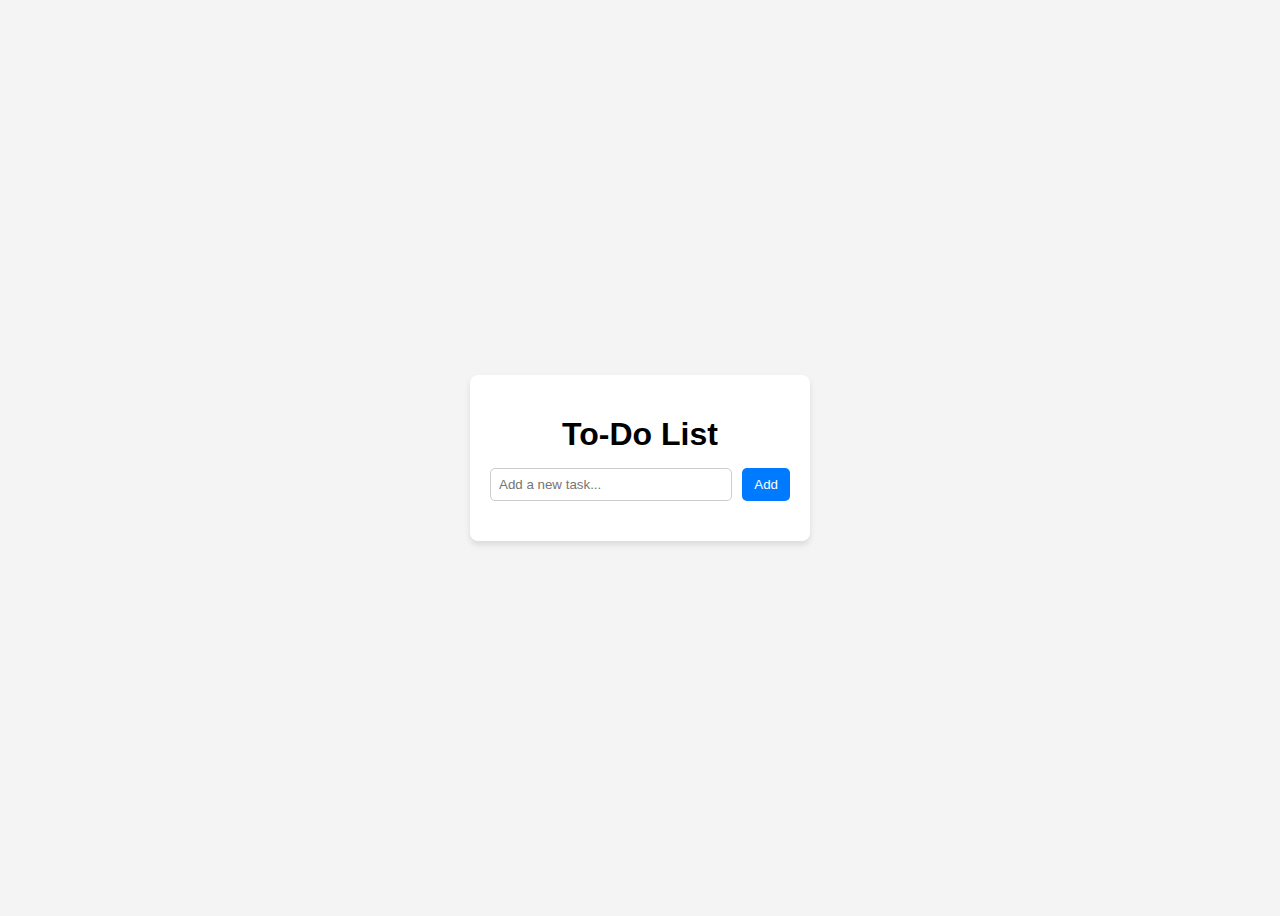
==== Client/html/homepage.html @ 0503767d "commit" ====
<!DOCTYPE html>
<html lang="en">
<head>
    <meta charset="UTF-8">
    <meta name="viewport" content="width=device-width, initial-scale=1.0">
    <title>To-Do List</title>
    <link rel="stylesheet" href="../css/homepage.css">
</head>
<body>
    <div class="todo-container">
        <h1>To-Do List</h1>
        <div class="input-container">
            <input type="text" id="taskInput" placeholder="Add a new task...">
            <button onclick="addTask()">Add</button>
        </div>
        <ul id="taskList"></ul>
    </div>

    <script>
        function addTask() {
            let input = document.getElementById("taskInput");
            let taskText = input.value.trim();
            if (taskText === "") return;

            let li = document.createElement("li");
            li.innerHTML = `${taskText} <button onclick="removeTask(this)">X</button>`;
            
            document.getElementById("taskList").appendChild(li);
            input.value = "";
        }

        function removeTask(button) {
            button.parentElement.remove();
        }
    </script>
</body>
</html>
---- Client/css/homepage.css ----
/* styles.css */
body {
    font-family: Arial, sans-serif;
    background-color: #f4f4f4;
    display: flex;
    justify-content: center;
    align-items: center;
    height: 100vh;
}

.todo-container {
    background: white;
    padding: 20px;
    border-radius: 8px;
    box-shadow: 0px 4px 6px rgba(0, 0, 0, 0.1);
    width: 300px;
    text-align: center;
}

h1 {
    margin-bottom: 15px;
}

.input-container {
    display: flex;
    gap: 10px;
}

input {
    flex: 1;
    padding: 8px;
    border: 1px solid #ccc;
    border-radius: 5px;
}

button {
    padding: 8px 12px;
    border: none;
    background: #007BFF;
    color: white;
    cursor: pointer;
    border-radius: 5px;
}

button:hover {
    background: #0056b3;
}

ul {
    list-style: none;
    padding: 0;
    margin-top: 20px;
}

li {
    background: #fff;
    padding: 10px;
    margin: 5px 0;
    display: flex;
    justify-content: space-between;
    align-items: center;
    border-radius: 5px;
    border: 1px solid #ccc;
}

li button {
    background: red;
    color: white;
    padding: 5px 8px;
    border-radius: 5px;
    border: none;
    cursor: pointer;
}

li button:hover {
    background: darkred;
}
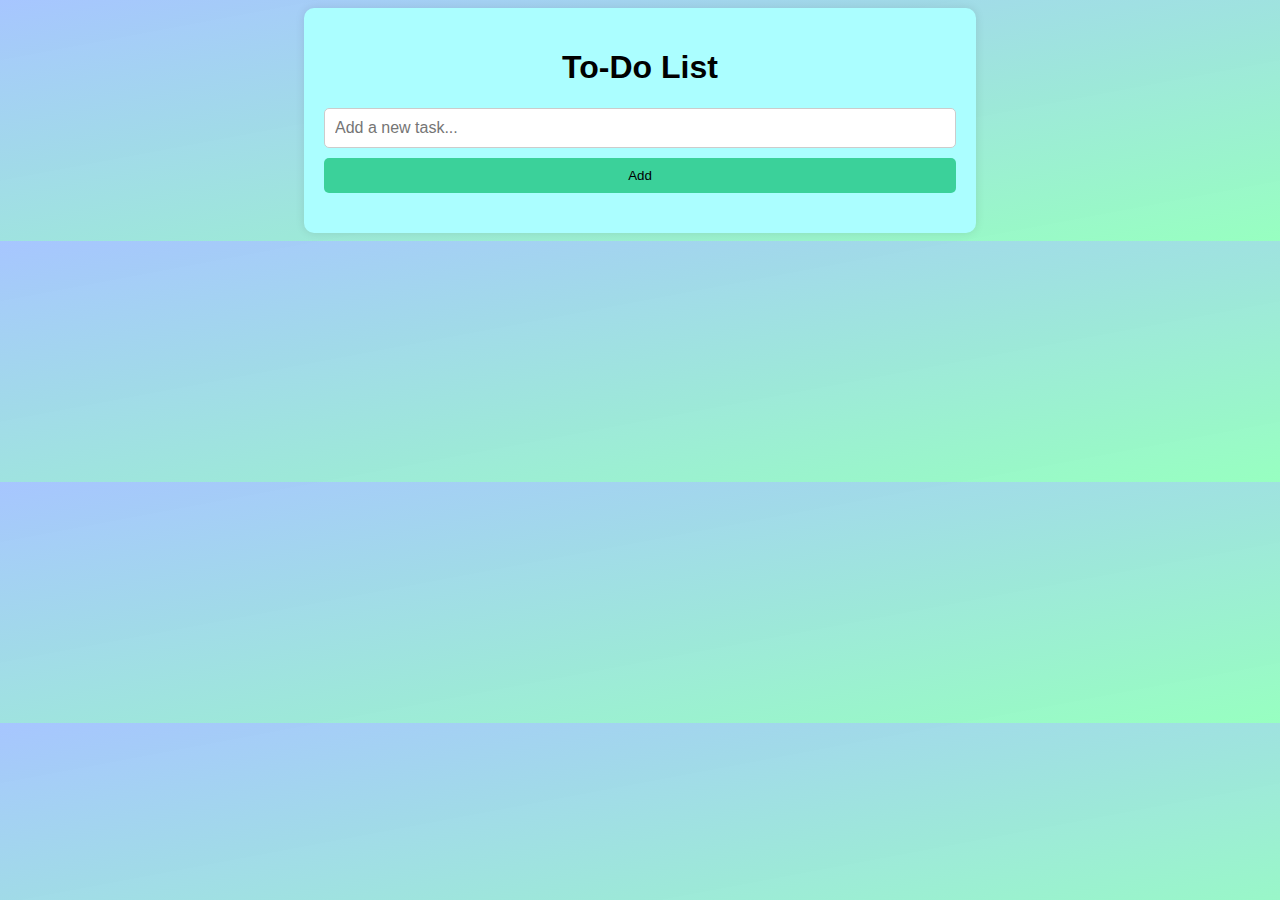
==== commit c2e6061c: "middle" ====
--- a/Client/html/homepage.html
+++ b/Client/html/homepage.html
@@ -1,11 +1,15 @@
 <!DOCTYPE html>
 <html lang="en">
+
 <head>
     <meta charset="UTF-8">
     <meta name="viewport" content="width=device-width, initial-scale=1.0">
     <title>To-Do List</title>
     <link rel="stylesheet" href="../css/homepage.css">
+    <script src="..\js\main.js" defer></script>
+
 </head>
+
 <body>
     <div class="todo-container">
         <h1>To-Do List</h1>
@@ -17,7 +21,9 @@
     </div>
 
     <script>
-        function addTask() {
+      
+
+        /*function finishedTask() {
             let input = document.getElementById("taskInput");
             let taskText = input.value.trim();
             if (taskText === "") return;
@@ -28,10 +34,10 @@
             document.getElementById("taskList").appendChild(li);
             input.value = "";
         }
+*/
+       
 
-        function removeTask(button) {
-            button.parentElement.remove();
-        }
     </script>
 </body>
-</html>
+
+</html>--- a/Client/css/homepage.css
+++ b/Client/css/homepage.css
@@ -1,77 +1,77 @@
-/* styles.css */
 body {
-    font-family: Arial, sans-serif;
-    background-color: #f4f4f4;
-    display: flex;
-    justify-content: center;
-    align-items: center;
-    height: 100vh;
+    font-family: Arial, sans-serif;    
+    background: linear-gradient(to bottom right, #96bbffd6, #81ffb3d2); /* Consistent gradient background */
+    text-align: center;
 }
 
 .todo-container {
-    background: white;
+    width: 50%;
+    margin: auto;
+    background: rgb(171, 254, 255);
     padding: 20px;
-    border-radius: 8px;
-    box-shadow: 0px 4px 6px rgba(0, 0, 0, 0.1);
-    width: 300px;
-    text-align: center;
-}
-
-h1 {
-    margin-bottom: 15px;
+    border-radius: 10px;
+    box-shadow: 0 0 10px rgba(0, 0, 0, 0.1);
 }
 
 .input-container {
     display: flex;
+    flex-direction: column;
     gap: 10px;
+    margin-bottom: 20px;
 }
 
 input {
-    flex: 1;
-    padding: 8px;
+    padding: 10px;
+    font-size: 16px;
     border: 1px solid #ccc;
     border-radius: 5px;
 }
 
 button {
-    padding: 8px 12px;
+    background-color: #3bd19a;
+    padding: 10px;
     border: none;
-    background: #007BFF;
-    color: white;
     cursor: pointer;
     border-radius: 5px;
 }
 
 button:hover {
-    background: #0056b3;
+    background-color: #218838;
 }
 
 ul {
     list-style: none;
     padding: 0;
-    margin-top: 20px;
 }
 
 li {
+    display: flex;
+    justify-content: space-between;
+    align-items: center;
     background: #fff;
     padding: 10px;
     margin: 5px 0;
-    display: flex;
-    justify-content: space-between;
-    align-items: center;
     border-radius: 5px;
-    border: 1px solid #ccc;
+    box-shadow: 0 0 5px rgba(0, 0, 0, 0.1);
 }
 
-li button {
-    background: red;
-    color: white;
-    padding: 5px 8px;
-    border-radius: 5px;
-    border: none;
-    cursor: pointer;
+.completed {
+    text-decoration: line-through;
+    color: gray;
 }
 
-li button:hover {
-    background: darkred;
+.details {
+    font-size: 0.8em;
+    color: #777;
 }
+button.x{
+    text-shadow: 1px 1px 1px  #000000;
+    background-color: white;
+    color: #e60f0f;
+    font-weight: bold;
+ }  
+.custom-checkbox {
+    width: 20px;
+    height: 20px;
+    accent-color: #3bd19a; /* צבע סימון ירוק */
+}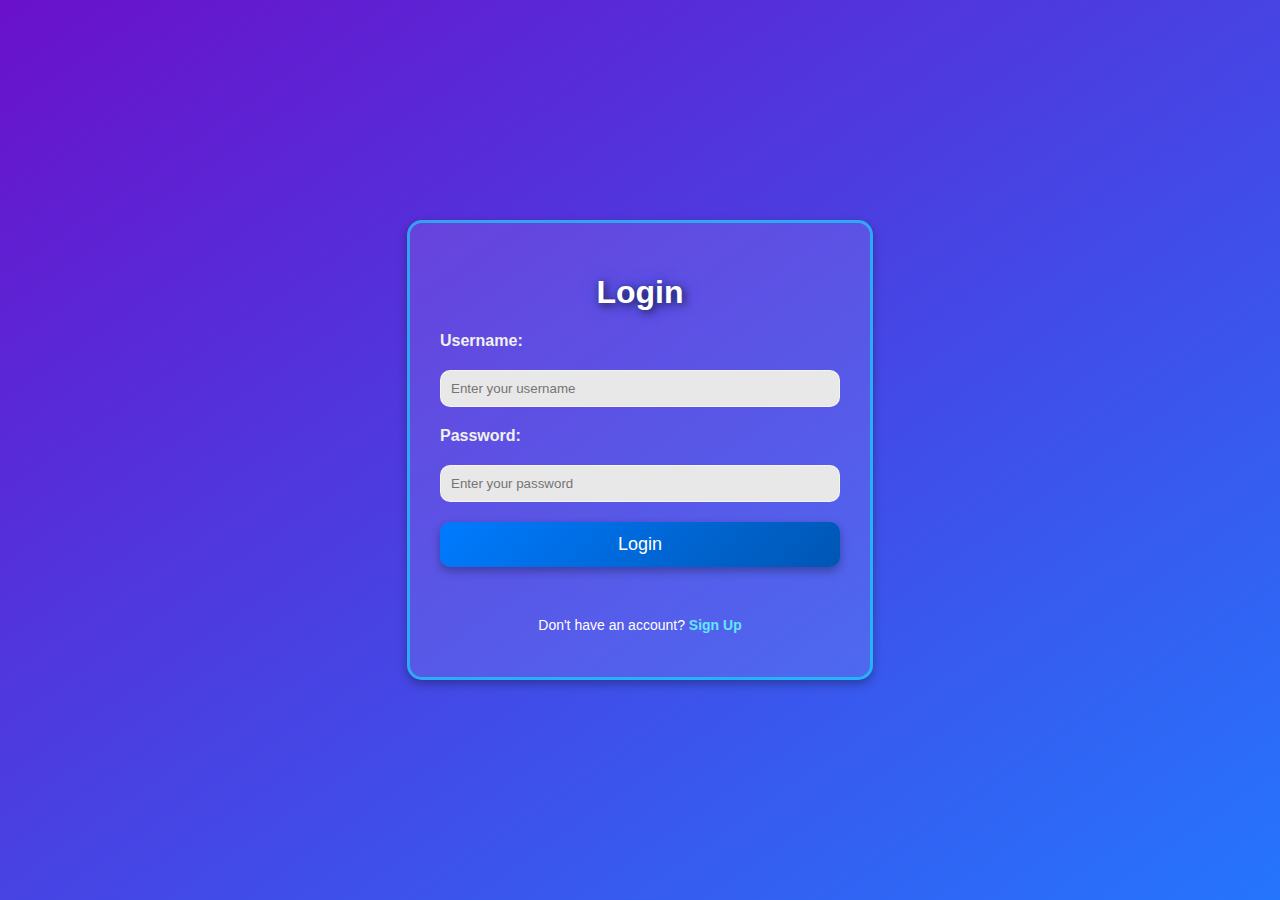
==== commit b1031693: "finish the client - akmost" ====
--- a/Client/html/homepage.html
+++ b/Client/html/homepage.html
@@ -15,29 +15,32 @@
         <h1>To-Do List</h1>
         <div class="input-container">
             <input type="text" id="taskInput" placeholder="Add a new task...">
+            <select id="taskTime">
+                <option value="">זמן לביצוע</option>
+                <option value="10 min">10 דקות</option>
+                <option value="20 min">20 דקות</option>
+                <option value="30 min">30 דקות</option>
+                <option value="1 hour">שעה</option>
+                <option value="2 hours">שעתיים</option>
+                <option value="3 hours">שלוש שעות</option>
+                <option value="4 hours">ארבע שעות</option>
+                <option value="1 day">יום</option>
+                <option value="2 days">יומיים</option>
+                <option value="1 week">שבוע</option>
+            </select>
+            
             <button onclick="addTask()">Add</button>
+
         </div>
         <ul id="taskList"></ul>
     </div>
-
-    <script>
-      
-
-        /*function finishedTask() {
-            let input = document.getElementById("taskInput");
-            let taskText = input.value.trim();
-            if (taskText === "") return;
-
-            let li = document.createElement("li");
-            li.innerHTML = `${taskText} <button onclick="removeTask(this)">X</button>`;
-            
-            document.getElementById("taskList").appendChild(li);
-            input.value = "";
-        }
-*/
-       
-
-    </script>
+    <div class="profile-container">
+        <img id="profilePic" src="C:\Users\User\Documents\לימודים\שנה ג סמסטר א\full stack\פרוייקט שלישי\FS3\checklist-pic.png" alt="Profile Picture">    
+        <span id="profileUsername">Loading...</span>
+    </div>
+    
 </body>
-
+<footer>
+    <button class="logout-button" onclick="logout()">Logout</button>
+</footer>
 </html>--- a/Client/css/homepage.css
+++ b/Client/css/homepage.css
@@ -15,10 +15,12 @@
 
 .input-container {
     display: flex;
-    flex-direction: column;
-    gap: 10px;
-    margin-bottom: 20px;
+    flex-direction: row; /* שינוי לעימוד אופקי */
+    align-items: center;
+    gap: 10px; /* רווח בין האלמנטים */
+    justify-content: center; /* ממורכז */
 }
+
 
 input {
     padding: 10px;
@@ -30,6 +32,7 @@
 button {
     background-color: #3bd19a;
     padding: 10px;
+    width: 100px;
     border: none;
     cursor: pointer;
     border-radius: 5px;
@@ -74,4 +77,74 @@
     width: 20px;
     height: 20px;
     accent-color: #3bd19a; /* צבע סימון ירוק */
-}+}
+
+.profile-container {
+    position: absolute;
+    top: 10px;
+    left: 10px;
+    display: flex;
+    flex-direction: column; /* מציב את השם מתחת לתמונה */
+    align-items: center;
+    gap: 10px;
+}
+
+#profilePic {
+    width: 40px;
+    height: 40px;
+    border-radius: 50%;
+    object-fit: cover;
+}
+
+#profileUsername {
+    font-weight: bold;
+}
+
+
+.logout-button {
+    background-color: #c41212;
+    color: white;
+    border: none;
+    padding: 12px 24px;
+    font-size: 14px;
+    border-radius: 8px;
+    cursor: pointer;
+    transition: background-color 0.3s ease, transform 0.2s ease;
+    position: fixed;
+    bottom: 10px;
+    right: 10px;
+}
+
+.logout-button:hover {
+    background-color: #d93a45;
+    transform: scale(1.05);
+}
+#taskInput {
+    width: 350px; 
+    height: 15px;
+    text-align: center; /* מרכז את הטקסט */
+}
+
+
+#taskTime {
+    padding: 8px;
+    width: 150px; /* קובע רוחב קטן יותר */
+    height: 35px;;
+    text-align: center; /* מרכז את הטקסט */
+    border-radius: 5px;
+    border: 1px solid #ccc;
+    background-color: white;
+    font-size: 14px;
+    cursor: pointer;
+    transition: border-color 0.3s ease;
+}
+
+#taskTime:hover {
+    border-color: #007bff;
+}
+
+#taskTime:focus {
+    outline: none;
+    border-color: #0056b3;
+    box-shadow: 0 0 5px rgba(0, 91, 187, 0.5);
+}
